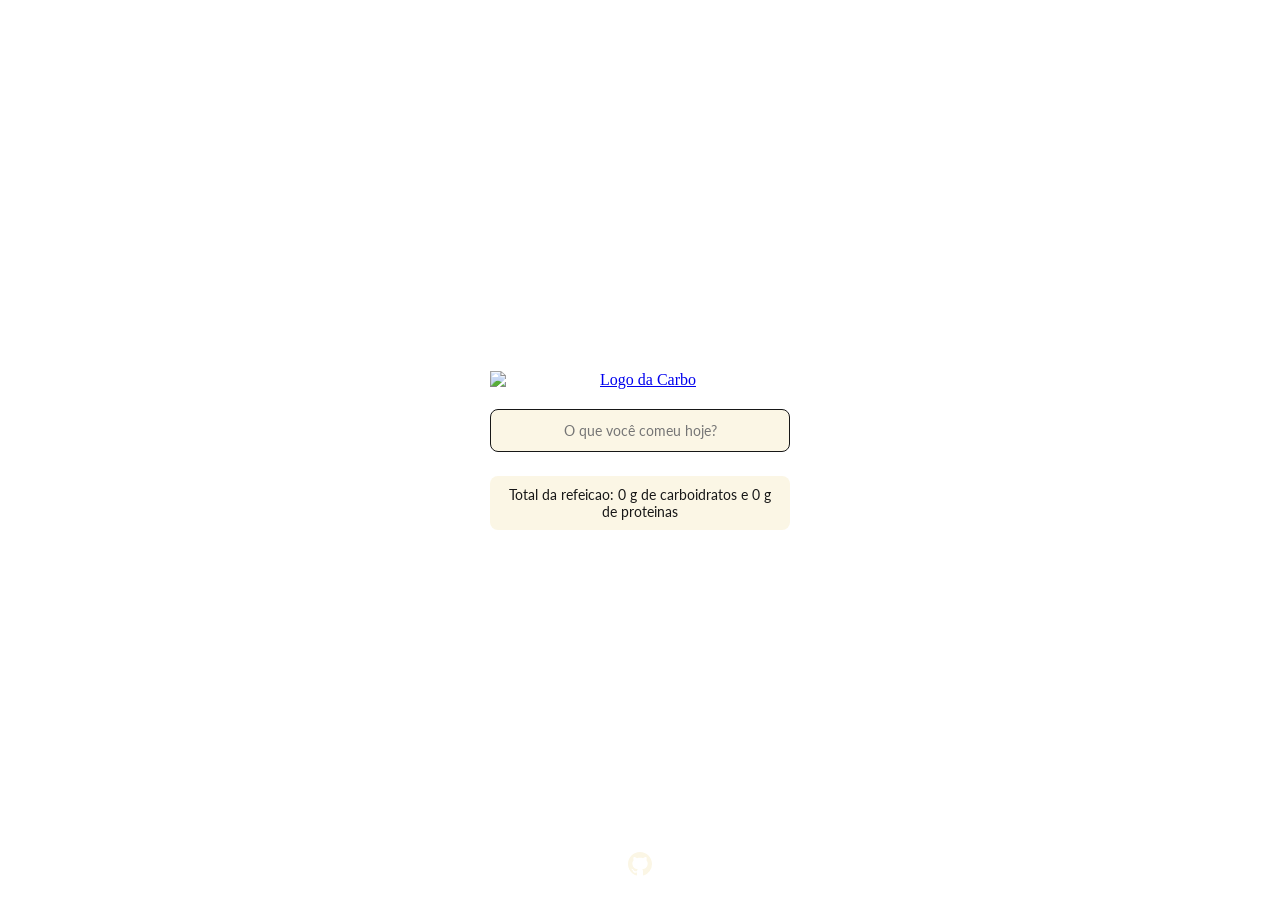
==== index.html @ 302dd9b5 "Atualiza busca e registro de alimentos" ====
<!doctype html>
<html lang="pt-br">
  <head>
    <meta charset="UTF-8" />
    <meta name="viewport" content="width=device-width, initial-scale=1.0" />
    <title>Carbo</title>
    <link rel="preconnect" href="https://fonts.googleapis.com" />
    <link rel="preconnect" href="https://fonts.gstatic.com" crossorigin />
    <link
      href="https://fonts.googleapis.com/css2?family=Lato:wght@400;700&display=swap"
      rel="stylesheet"
    />
    <link rel="stylesheet" href="style.css" />
  </head>
  <body>
    <header>
      <a href="index.html">
        <img src="img/carbo-logo.png" alt="Logo da Carbo" />
      </a>
      <div class="campo-busca">
        <input
          type="text"
          id="busca"
          placeholder="O que você comeu hoje?"
          autocomplete="off"
        />
        <ul id="sugestoes"></ul>
      </div>
      <ul id="selecionados"></ul>
      <p id="totais" aria-live="polite">Total da refeicao: 0 g de carboidratos e 0 g de proteinas</p>
    </header>
    <footer>
      <a
        href="https://github.com/gabx2"
        target="_blank"
        rel="noopener noreferrer"
        aria-label="GitHub"
      >
        <svg viewBox="0 0 16 16" aria-hidden="true">
          <path
            d="M8 0C3.58 0 0 3.58 0 8c0 3.54 2.29 6.53 5.47 7.59.4.07.55-.17.55-.38 0-.19-.01-.82-.01-1.49-2.01.37-2.53-.49-2.69-.94-.09-.23-.48-.94-.82-1.13-.28-.15-.68-.52-.01-.53.63-.01 1.08.58 1.23.82.72 1.21 1.87.87 2.33.66.07-.52.28-.87.51-1.07-1.78-.2-3.64-.89-3.64-3.95 0-.87.31-1.59.82-2.15-.08-.2-.36-1.02.08-2.12 0 0 .67-.21 2.2.82.64-.18 1.32-.27 2-.27.68 0 1.36.09 2 .27 1.53-1.04 2.2-.82 2.2-.82.44 1.1.16 1.92.08 2.12.51.56.82 1.27.82 2.15 0 3.07-1.87 3.75-3.65 3.95.29.25.54.73.54 1.48 0 1.07-.01 1.93-.01 2.2 0 .21.15.46.55.38A8.013 8.013 0 0016 8c0-4.42-3.58-8-8-8z"
          />
        </svg>
      </a>
    </footer>
    <script src="./alimentos.js"></script>
    <script src="./script.js"></script>
  </body>
</html>
---- style.css ----
﻿* {
  box-sizing: border-box;
}

body {
  background-color: #171717;
  margin: 0;
  min-height: 100vh;
  display: flex;
  justify-content: center; /* centraliza na horizontal */
  align-items: center; /* centraliza na vertical */
  background: url(./img/back.png) no-repeat center center/cover;
}

header {
  width: min(100%, 1200px);
  text-align: center;
  padding: 10px;
}

header img {
  display: block;
  margin: auto;
  width: 300px;
  max-width: 100%;
  height: auto;
  margin-bottom: 20px;
}

#busca {
  font-family: "Lato", sans-serif;
  width: 100%;
  background-color: #fbf6e5;
  color: #171717;
  max-width: 300px;
  padding: 12px 16px;
  font-size: 14px;
  border: 1px solid #171717;
  border-radius: 8px;
  outline-color: #171717;
  text-align: center;
}

.campo-busca {
  position: relative;
  z-index: 10;
  width: 100%;
  max-width: 300px;
  margin: 0 auto;
}

#sugestoes {
  position: absolute;
  z-index: 11;
  top: calc(100% + 4px);
  left: 0;
  right: 0;
  margin: 0;
  padding: 4px 0;
  list-style: none;
  background-color: #fbf6e5;
  color: #171717;
  border: 1px solid #171717;
  border-radius: 8px;
  font-family: "Lato", sans-serif;
  font-size: 14px;
  text-align: center;
  max-height: 240px;
  overflow-y: auto;
  scrollbar-width: none;
}

#sugestoes::-webkit-scrollbar {
  display: none;
}

#sugestoes:empty {
  display: none;
}

#sugestoes li {
  padding: 8px 16px;
  cursor: pointer;
}

#sugestoes li:hover {
  background-color: #f3ecd4;
}

footer {
  position: fixed;
  bottom: 16px;
  left: 50%;
  transform: translateX(-50%);
}

footer a {
  display: block;
  color: #fbf6e5;
  padding: 8px;
  border-radius: 50%;
  transition: background-color 0.2s;
}

footer a:hover,
footer a:focus-visible {
  background-color: rgba(251, 246, 229, 0.15);
}

footer svg {
  display: block;
  width: 24px;
  height: 24px;
  fill: currentColor;
}

h1 {
  border: 3px solid black;
}
p {
  color: #fbf6e5;
}

#selecionados {
  display: flex;
  flex-wrap: wrap;
  justify-content: center;
  gap: 10px;
  width: 100%;
  max-width: none;
  margin: 12px auto 0;
  padding: 0;
  list-style: none;
  font-family: "Lato", sans-serif;
  font-size: 14px;
}

#selecionados li {
  position: relative;
  display: flex;
  flex: 0 0 calc((100% - 40px) / 5);
  min-width: 0;
  justify-content: space-between;
  align-items: center;
  margin: 0;
  margin-bottom: 8px;
  padding: 8px 16px;
  background-color: #fbf6e5;
  color: #171717;
  border: 1px solid #171717;
  border-radius: 8px;
}

#selecionados button {
  position: absolute;
  right: 3px;
  bottom: 3px;
  opacity: 0;
  background: none;
  margin: 0;
  border: none;
  color: #171717;
  line-height: 1;
  cursor: pointer;
}

#selecionados button svg {
  display: block;
  width: 18px;
  height: 18px;
  fill: none;
  stroke: currentColor;
  stroke-linecap: round;
  stroke-linejoin: round;
  stroke-width: 2;
}

#selecionados li:hover button,
#selecionados button:focus-visible {
  opacity: 1;
}

.detalhes-alimento {
  flex: 1;
  padding-right: 14px;
  text-align: left;
}

@media (max-width: 900px) {
  #selecionados li {
    flex-basis: calc((100% - 20px) / 3);
  }
}

@media (max-width: 600px) {
  #selecionados li {
    flex-basis: calc((100% - 10px) / 2);
  }
}

.detalhes-alimento strong {
  display: block;
  margin-bottom: 8px;
}

.campo-gramas {
  display: flex;
  align-items: center;
  justify-content: space-between;
  gap: 8px;
  margin-bottom: 6px;
}

.campo-gramas input {
  width: 80px;
  padding: 5px;
  border: 1px solid #aaa;
  border-radius: 4px;
}

.resultado-alimento {
  margin: 0;
  color: #171717;
  font-size: 13px;
}

#totais {
  width: 300px;
  max-width: 90vw;
  margin: 12px auto 0;
  padding: 10px;
  border-radius: 8px;
  background: #fbf6e5;
  color: #171717;
  font-family: "Lato", sans-serif;
  font-size: 14px;
  text-align: center;
}
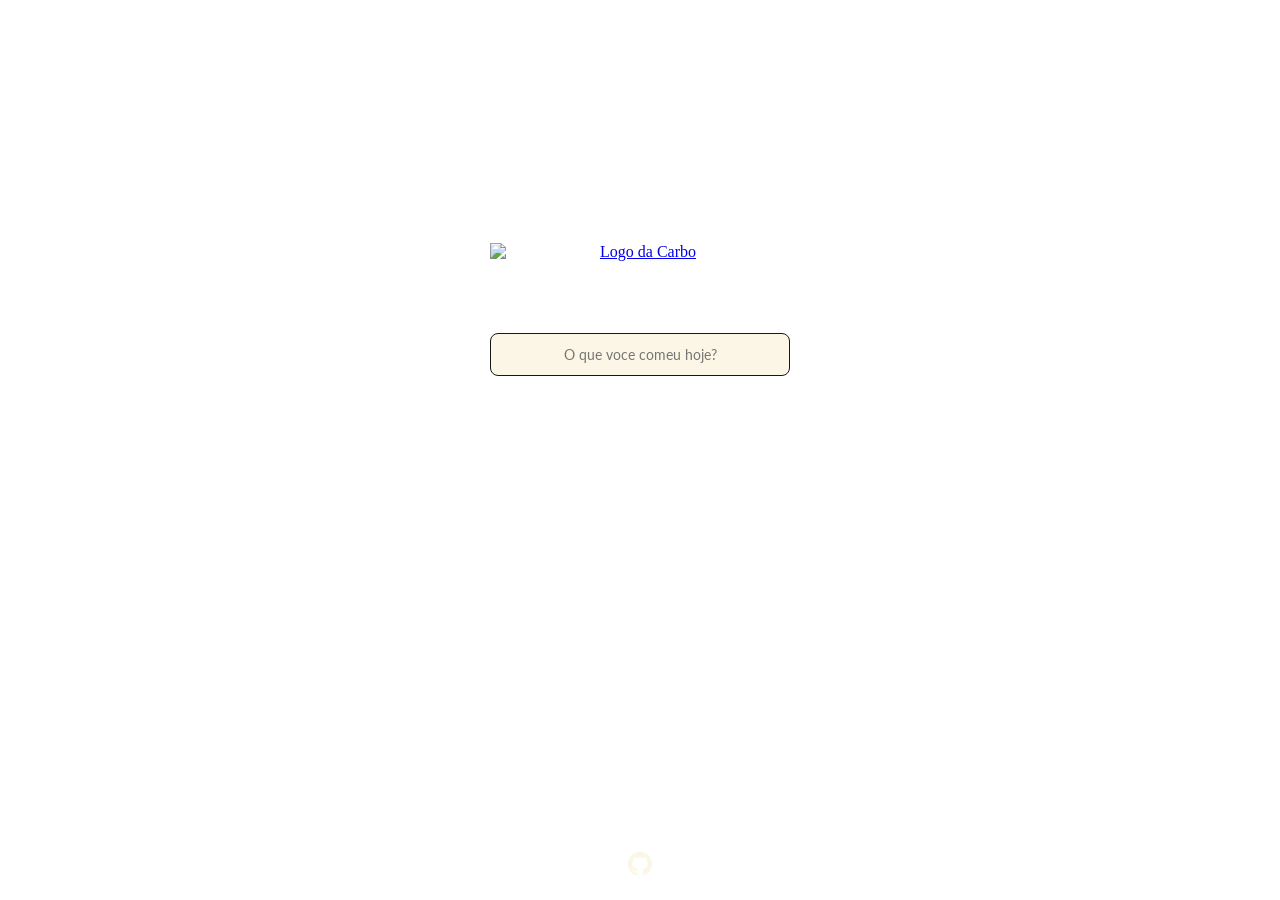
==== commit 80c7136d: "Normaliza textos da aplicacao sem acentos" ====
--- a/index.html
+++ b/index.html
@@ -21,13 +21,31 @@
         <input
           type="text"
           id="busca"
-          placeholder="O que você comeu hoje?"
+          placeholder="O que voce comeu hoje?"
           autocomplete="off"
         />
         <ul id="sugestoes"></ul>
       </div>
       <ul id="selecionados"></ul>
-      <p id="totais" aria-live="polite">Total da refeicao: 0 g de carboidratos e 0 g de proteinas</p>
+      <p id="totais" aria-live="polite" hidden>Total da refeicao: 0 g de carboidratos e 0 g de proteinas</p>
+      <nav id="refeicoes" aria-label="Refeicoes" hidden>
+        <button type="button" aria-pressed="false">
+          <svg viewBox="0 0 24 24" aria-hidden="true"><path d="M4 9h13v5a5 5 0 0 1-5 5H9a5 5 0 0 1-5-5V9Zm13 2h2a2 2 0 0 1 0 4h-2M7 4c0 1 1 1 1 2M12 4c0 1 1 1 1 2" /></svg>
+          <span>Cafe</span>
+        </button>
+        <button type="button" aria-pressed="false">
+          <svg viewBox="0 0 24 24" aria-hidden="true"><path d="M7 3v7m-3-7v4a3 3 0 0 0 6 0V3m-3 7v11m9-18v18m0-18a4 4 0 0 1 4 4v5h-4" /></svg>
+          <span>Almoco</span>
+        </button>
+        <button type="button" aria-pressed="false">
+          <svg viewBox="0 0 24 24" aria-hidden="true"><path d="M20 15.5A8.5 8.5 0 0 1 8.5 4 8.5 8.5 0 1 0 20 15.5Z" /><path d="M16 4v4m-2-2h4" /></svg>
+          <span>Janta</span>
+        </button>
+        <button type="button" aria-pressed="false">
+          <svg viewBox="0 0 24 24" aria-hidden="true"><path d="M4 10h16v2a8 8 0 0 1-16 0v-2Zm-1 0h18M7 6l2 2m3-4v4m3-2-2 2" /></svg>
+          <span>Lanche</span>
+        </button>
+      </nav>
     </header>
     <footer>
       <a
--- a/style.css
+++ b/style.css
@@ -6,16 +6,23 @@
   background-color: #171717;
   margin: 0;
   min-height: 100vh;
-  display: flex;
-  justify-content: center; /* centraliza na horizontal */
-  align-items: center; /* centraliza na vertical */
   background: url(./img/back.png) no-repeat center center/cover;
 }
 
 header {
+  position: relative;
   width: min(100%, 1200px);
+  margin: 0 auto;
   text-align: center;
-  padding: 10px;
+  padding: calc(27vh + 133px) 10px 24px;
+}
+
+header > a {
+  position: absolute;
+  top: 27vh;
+  left: 50%;
+  display: block;
+  transform: translateX(-50%);
 }
 
 header img {
@@ -24,7 +31,7 @@
   width: 300px;
   max-width: 100%;
   height: auto;
-  margin-bottom: 20px;
+  margin-bottom: 0;
 }
 
 #busca {
@@ -42,11 +49,13 @@
 }
 
 .campo-busca {
-  position: relative;
+  position: absolute;
+  top: calc(27vh + 90px);
+  left: 50%;
   z-index: 10;
   width: 100%;
   max-width: 300px;
-  margin: 0 auto;
+  transform: translateX(-50%);
 }
 
 #sugestoes {
@@ -236,3 +245,72 @@
   font-size: 14px;
   text-align: center;
 }
+
+#refeicoes {
+  display: flex;
+  flex-wrap: wrap;
+  justify-content: center;
+  gap: 8px;
+  margin: 12px auto 0;
+}
+
+#refeicoes[hidden] {
+  display: none;
+}
+
+#refeicoes button {
+  position: relative;
+  display: flex;
+  width: 88px;
+  height: 88px;
+  flex-direction: column;
+  align-items: center;
+  justify-content: center;
+  gap: 7px;
+  padding: 8px;
+  border: 1px solid #171717;
+  border-radius: 8px;
+  background: #fbf6e5;
+  color: #171717;
+  font-family: "Lato", sans-serif;
+  font-size: 14px;
+  cursor: pointer;
+}
+
+#refeicoes button svg {
+  display: block;
+  width: 28px;
+  height: 28px;
+  fill: none;
+  stroke: currentColor;
+  stroke-linecap: round;
+  stroke-linejoin: round;
+  stroke-width: 1.7;
+}
+
+#refeicoes button:hover,
+#refeicoes button:focus-visible {
+  background: #f3ecd4;
+}
+
+#refeicoes button[aria-pressed="true"] {
+  background: #f3ecd4;
+  border: 2px solid #9b8958;
+}
+
+#refeicoes button[aria-pressed="true"]:hover,
+#refeicoes button[aria-pressed="true"]:focus-visible {
+  background: #eee6c8;
+}
+
+#refeicoes button[aria-pressed="true"]::after {
+  content: "";
+  position: absolute;
+  top: 6px;
+  right: 9px;
+  width: 5px;
+  height: 9px;
+  border: solid #75643b;
+  border-width: 0 1.5px 1.5px 0;
+  transform: rotate(45deg);
+}
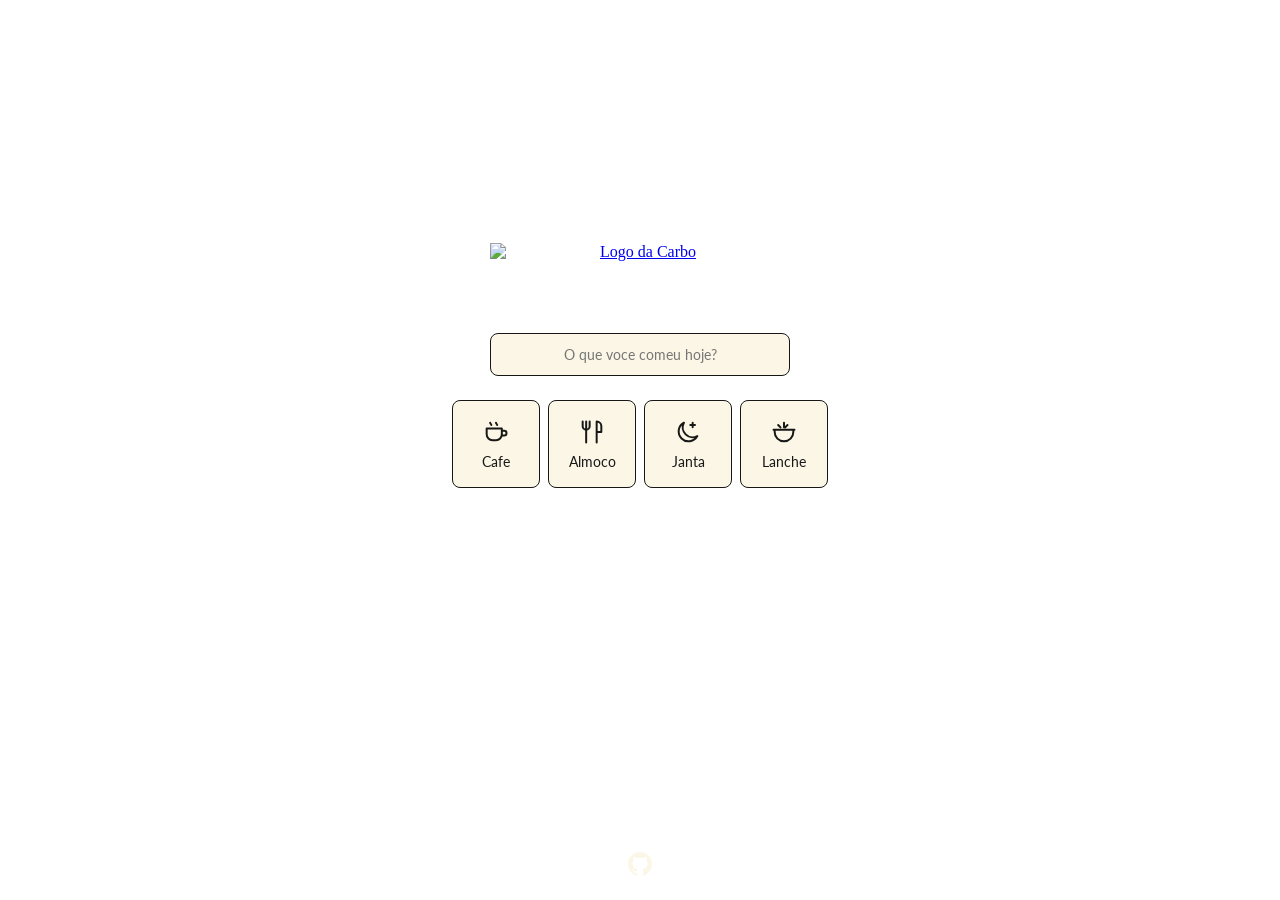
==== commit 60048c9c: "Keep meal icons always visible" ====
--- a/index.html
+++ b/index.html
@@ -28,7 +28,7 @@
       </div>
       <ul id="selecionados"></ul>
       <p id="totais" aria-live="polite" hidden>Total da refeicao: 0 g de carboidratos e 0 g de proteinas</p>
-      <nav id="refeicoes" aria-label="Refeicoes" hidden>
+      <nav id="refeicoes" aria-label="Refeicoes">
         <button type="button" aria-pressed="false">
           <svg viewBox="0 0 24 24" aria-hidden="true"><path d="M4 9h13v5a5 5 0 0 1-5 5H9a5 5 0 0 1-5-5V9Zm13 2h2a2 2 0 0 1 0 4h-2M7 4c0 1 1 1 1 2M12 4c0 1 1 1 1 2" /></svg>
           <span>Cafe</span>
--- a/style.css
+++ b/style.css
@@ -254,10 +254,6 @@
   margin: 12px auto 0;
 }
 
-#refeicoes[hidden] {
-  display: none;
-}
-
 #refeicoes button {
   position: relative;
   display: flex;
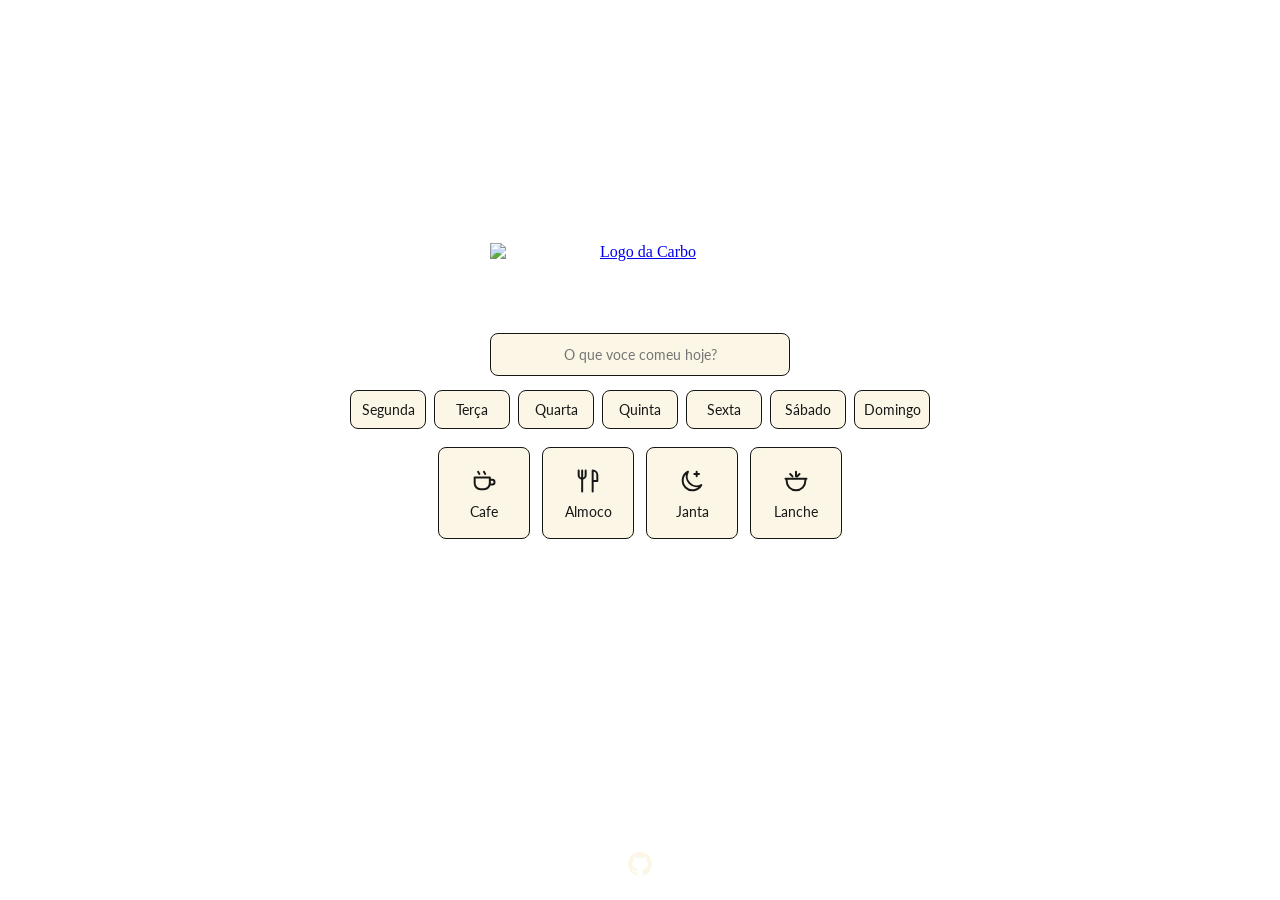
==== commit d7d776e9: "Add weekday meals and practice exercise" ====
--- a/index.html
+++ b/index.html
@@ -26,6 +26,15 @@
         />
         <ul id="sugestoes"></ul>
       </div>
+      <nav id="dias" aria-label="Dias da semana">
+        <button type="button">Segunda</button>
+        <button type="button">Terça</button>
+        <button type="button">Quarta</button>
+        <button type="button">Quinta</button>
+        <button type="button">Sexta</button>
+        <button type="button">Sábado</button>
+        <button type="button">Domingo</button>
+      </nav>
       <ul id="selecionados"></ul>
       <p id="totais" aria-live="polite" hidden>Total da refeicao: 0 g de carboidratos e 0 g de proteinas</p>
       <nav id="refeicoes" aria-label="Refeicoes">
--- a/style.css
+++ b/style.css
@@ -11,6 +11,9 @@
 
 header {
   position: relative;
+  display: flex;
+  flex-direction: column;
+  align-items: center;
   width: min(100%, 1200px);
   margin: 0 auto;
   text-align: center;
@@ -131,13 +134,14 @@
 }
 
 #selecionados {
+  order: 3;
   display: flex;
   flex-wrap: wrap;
   justify-content: center;
-  gap: 10px;
+  gap: 14px;
   width: 100%;
   max-width: none;
-  margin: 12px auto 0;
+  margin: 18px auto 0;
   padding: 0;
   list-style: none;
   font-family: "Lato", sans-serif;
@@ -152,7 +156,7 @@
   justify-content: space-between;
   align-items: center;
   margin: 0;
-  margin-bottom: 8px;
+  margin-bottom: 0;
   padding: 8px 16px;
   background-color: #fbf6e5;
   color: #171717;
@@ -234,10 +238,11 @@
 }
 
 #totais {
+  order: 4;
   width: 300px;
   max-width: 90vw;
-  margin: 12px auto 0;
-  padding: 10px;
+  margin: 22px auto 0;
+  padding: 12px 16px;
   border-radius: 8px;
   background: #fbf6e5;
   color: #171717;
@@ -247,22 +252,45 @@
 }
 
 #refeicoes {
+  order: 2;
+  display: flex;
+  flex-wrap: wrap;
+  justify-content: center;
+  gap: 12px;
+  margin: 18px auto 0;
+}
+
+#dias {
+  order: 1;
   display: flex;
   flex-wrap: wrap;
   justify-content: center;
   gap: 8px;
-  margin: 12px auto 0;
+  width: min(100%, 650px);
+  margin: 14px auto 0;
+}
+
+#dias button {
+  min-width: 76px;
+  padding: 10px 8px;
+  border: 1px solid #171717;
+  border-radius: 8px;
+  background: #fbf6e5;
+  color: #171717;
+  font-family: "Lato", sans-serif;
+  font-size: 14px;
+  cursor: default;
 }
 
 #refeicoes button {
   position: relative;
   display: flex;
-  width: 88px;
-  height: 88px;
+  width: 92px;
+  height: 92px;
   flex-direction: column;
   align-items: center;
   justify-content: center;
-  gap: 7px;
+  gap: 8px;
   padding: 8px;
   border: 1px solid #171717;
   border-radius: 8px;
